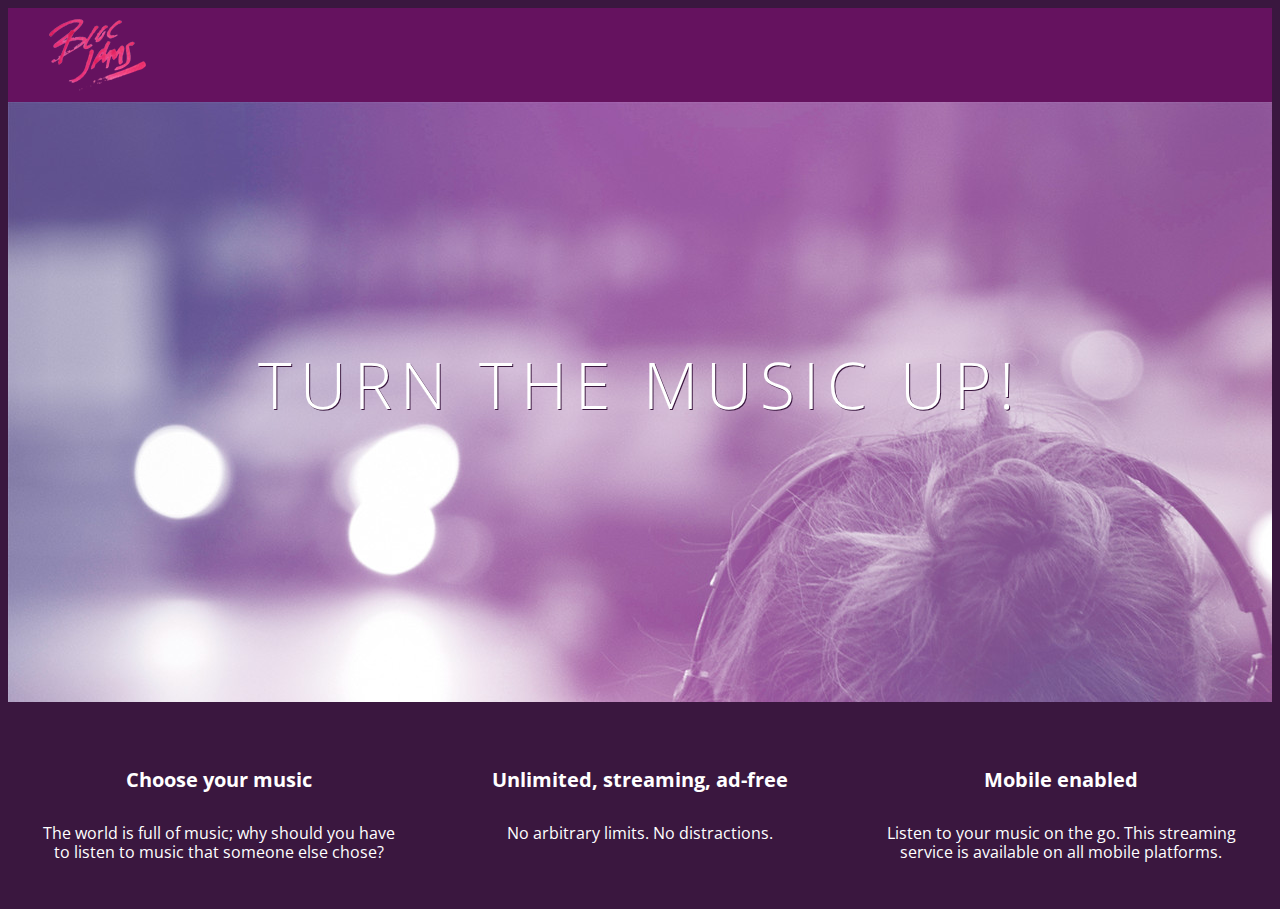
==== index.html @ 3419bdb1 "Checkpoint 3 Styles: completed" ====
<!DOCTYPE html>
<html>
    <head>
        <title>Bloc Jams</title>
        <link rel="stylesheet" type="text/css" href="http://fonts.googleapis.com/css?family=Open+Sans:400,800,600,700,300">
        <link rel="stylesheet" type="text/css" href="http://code.ionicframework.com/ionicons/2.0.1/css/ionicons.min.css">
        <link rel="stylesheet" type="text/css" href="styles/normalize.css">
        <link rel="stylesheet" type="text/css" href="styles/main.css">
    </head>
    <body class="landing">
        <nav class="navbar"><!-- nav bar-->
            <img src="assets/images/bloc_jams_logo.png" alt="bloc james log" class="logo">
        </nav>
        
        <section class="hero-content"><!--hero content-->
            <h1 class="hero-title">Turn the music up!</h1> 
        </section>
        
         <section class="selling-points"> <!-- selling points -->
             <div class="point">
                 <span class="ion-music-note"></span>
                 <h5 class="point-title">Choose your music</h5>
                 <p class="point-description">The world is full of music; why should you have to listen to music that someone else chose?</p>
             </div>
             <div class="point">
                 <span class="ion-radio-waves"></span>
                 <h5 class="point-title">Unlimited, streaming, ad-free</h5>
                 <p class="point-description">No arbitrary limits. No distractions.</p>
             </div>
             <div class="point">
                 <span class="ion-iphone"></span>
                 <h5 class="point-title">Mobile enabled</h5>
                 <p class="point-description">Listen to your music on the go. This streaming service is available on all mobile platforms.</p>
             </div>
        </section>
    </body>
</html>
---- styles/main.css ----
html {
    height: 100%; 
    font-size: 100%;
}

body {
     font-family: 'Open Sans'; 
     color: white;             
     min-height: 100%; 
 }
 
 body.landing {
     background-color: rgb(58,23,63); 
 }

.navbar {
    padding: 0.5rem;
    background-color: rgb(101,18,95);
}

.navbar .logo {
    position: relative; 
    left: 2rem;
}

.hero-content {
    position: relative;
    min-height: 600px;
    background-image: url(../assets/images/bloc_jams_bg.jpg);
    background-repeat: no-repeat;
    background-position: center center
    background-size: cover;
}

.hero-content .hero-title {
    position: absolute;
    top: 40%;
    -webkit-transform: translateY(-50%);
    -moz-transform: translateY(-50%);
    -ms-transform: translateY(-50%);
    transform: translateY(-50%);
    width: 100%;
    text-align: center;
    font-size: 4rem;
    font-weight: 300;
    text-transform: uppercase;
    letter-spacing: 0.5rem;
    text-shadow: 1px 1px 0px rgb(58,23,63);

}

 .selling-points {
     position: relative;
     display: table;
     width: 100%;
     -webkit-box-sizing: border-box;
     -moz-box-sizing: border-box;
     box-sizing: border-box; 
 }
 
 .point {
     display: table-cell;
     position: relative;
     width: 33.3%;
     padding: 2rem;
     text-align: center;
 }
 
 .point .point-title {
     font-size: 1.25rem;
 }
 
 .ion-music-note,
 .ion-radio-waves,
 .ion-iphone {
     color: rgb(233,50,117);
     font-size: 5rem;
 }
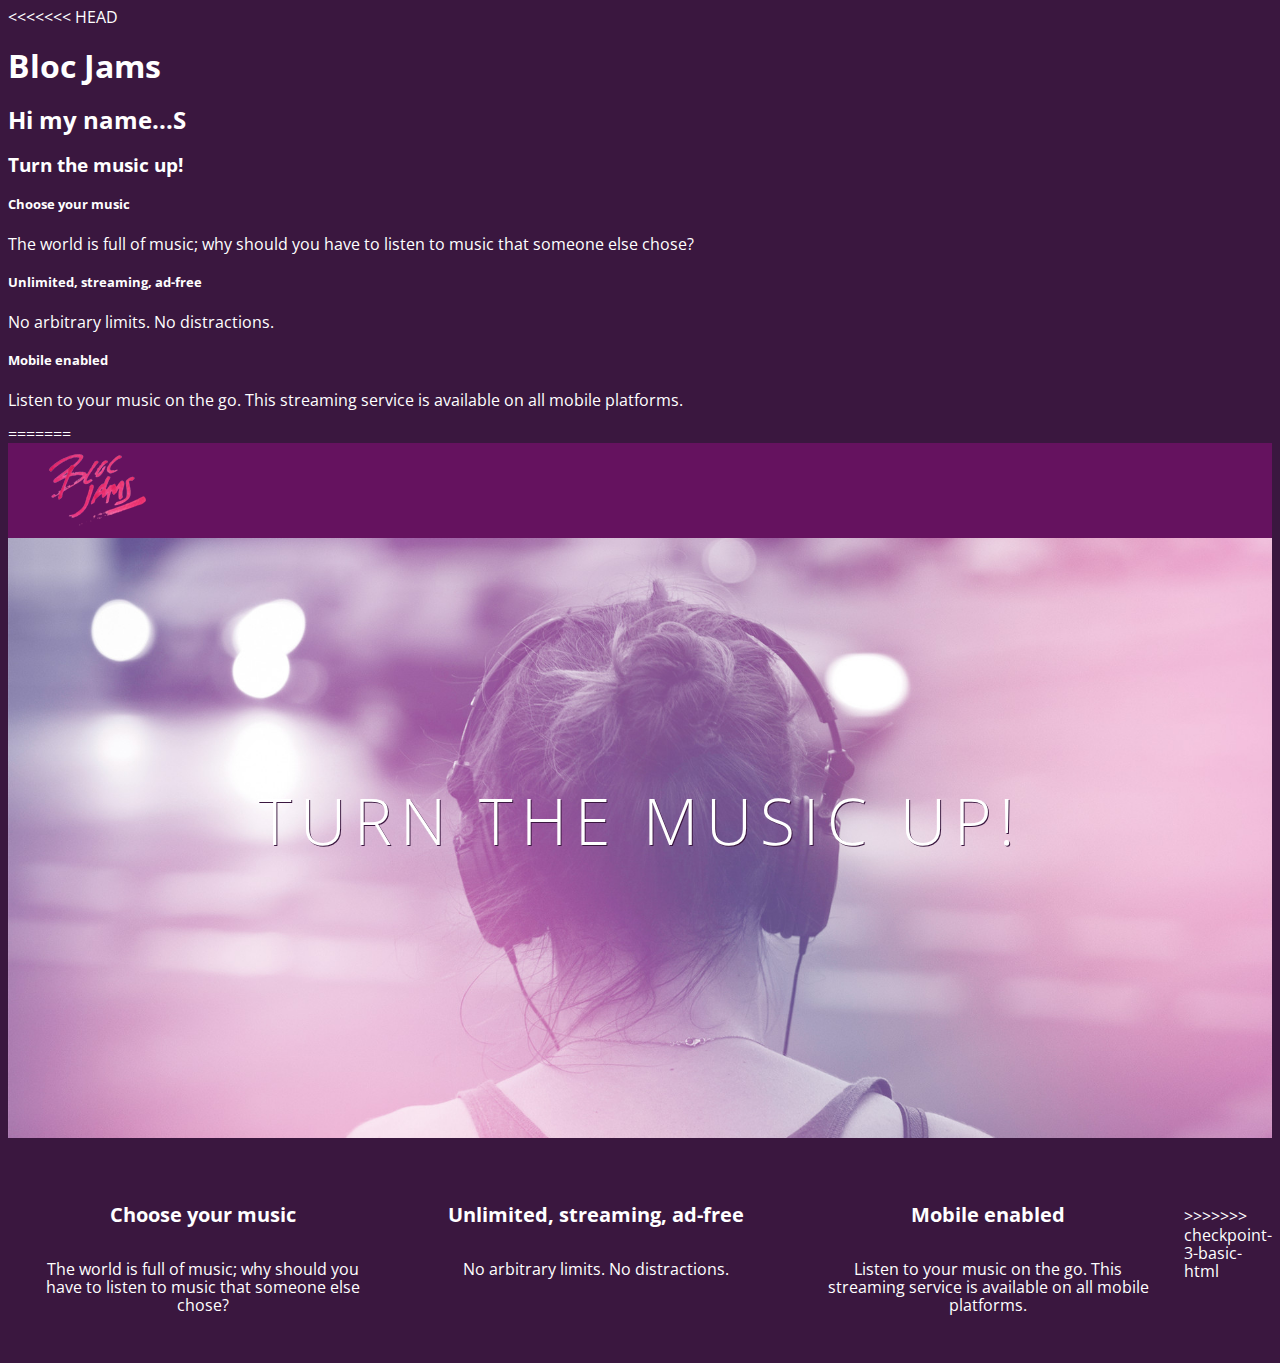
==== commit 49b8b33a: "Checkpoint 3 Styles: completed" ====
--- a/index.html
+++ b/index.html
@@ -2,6 +2,32 @@
 <html>
     <head>
         <title>Bloc Jams</title>
+<<<<<<< HEAD
+    </head>
+    <body>
+        <nav> <!-- naviation bar -->
+        </nav>
+        
+        <section> <!--hero content -->
+            <h1>Bloc Jams</h1>
+            <h2>Hi my name...S</h2>
+            <h3>Turn the music up!</h3>
+        </section>
+        
+        <section><!-- selling points -->
+            <div>
+                <h5>Choose your music</h5>
+                <p>The world is full of music; why should you have to listen to music that someone else chose?</p>
+            </div>
+            <div>
+                <h5>Unlimited, streaming, ad-free</h5>
+                <p>No arbitrary limits. No distractions.</p>
+            </div>
+            <div>
+                <h5>Mobile enabled</h5>
+                <p>Listen to your music on the go. This streaming service is available on all mobile platforms.</p>
+            </div>
+=======
         <link rel="stylesheet" type="text/css" href="http://fonts.googleapis.com/css?family=Open+Sans:400,800,600,700,300">
         <link rel="stylesheet" type="text/css" href="http://code.ionicframework.com/ionicons/2.0.1/css/ionicons.min.css">
         <link rel="stylesheet" type="text/css" href="styles/normalize.css">
@@ -32,6 +58,7 @@
                  <h5 class="point-title">Mobile enabled</h5>
                  <p class="point-description">Listen to your music on the go. This streaming service is available on all mobile platforms.</p>
              </div>
+>>>>>>> checkpoint-3-basic-html
         </section>
     </body>
 </html>--- a/styles/main.css
+++ b/styles/main.css
@@ -28,24 +28,24 @@
     min-height: 600px;
     background-image: url(../assets/images/bloc_jams_bg.jpg);
     background-repeat: no-repeat;
-    background-position: center center
+    background-position: center center;
     background-size: cover;
 }
 
 .hero-content .hero-title {
-    position: absolute;
-    top: 40%;
-    -webkit-transform: translateY(-50%);
+    position: absolute;           
+     top: 40%;                       
+    -transform: translateY(-50%);
     -moz-transform: translateY(-50%);
-    -ms-transform: translateY(-50%);
-    transform: translateY(-50%);
-    width: 100%;
-    text-align: center;
-    font-size: 4rem;
-    font-weight: 300;
-    text-transform: uppercase;
-    letter-spacing: 0.5rem;
-    text-shadow: 1px 1px 0px rgb(58,23,63);
+     -ms-transform: translateY(-50%);
+     transform: translateY(-50%);
+     width: 100%;                  
+     text-align: center;             
+     font-size: 4rem;                
+     font-weight: 300;               
+     text-transform: uppercase;      
+     letter-spacing: 0.5rem;         
+     text-shadow: 1px 1px 0px rgb(58,23,63);
 
 }
 
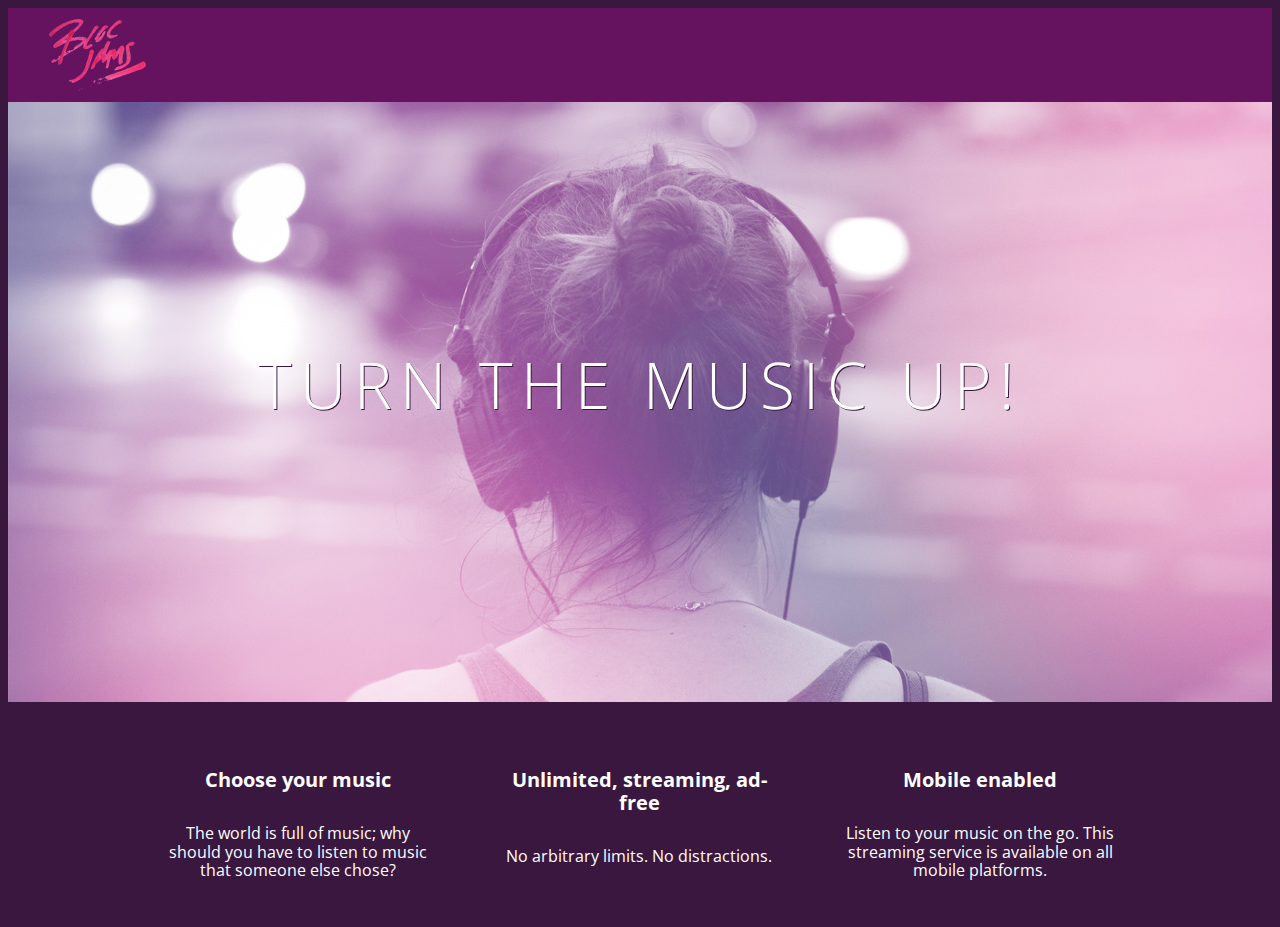
==== commit 191c0b78: "Checkpoint 4 Responsiveness: completed" ====
--- a/index.html
+++ b/index.html
@@ -2,36 +2,12 @@
 <html>
     <head>
         <title>Bloc Jams</title>
-<<<<<<< HEAD
-    </head>
-    <body>
-        <nav> <!-- naviation bar -->
-        </nav>
-        
-        <section> <!--hero content -->
-            <h1>Bloc Jams</h1>
-            <h2>Hi my name...S</h2>
-            <h3>Turn the music up!</h3>
-        </section>
-        
-        <section><!-- selling points -->
-            <div>
-                <h5>Choose your music</h5>
-                <p>The world is full of music; why should you have to listen to music that someone else chose?</p>
-            </div>
-            <div>
-                <h5>Unlimited, streaming, ad-free</h5>
-                <p>No arbitrary limits. No distractions.</p>
-            </div>
-            <div>
-                <h5>Mobile enabled</h5>
-                <p>Listen to your music on the go. This streaming service is available on all mobile platforms.</p>
-            </div>
-=======
+        <meta name="viewport" content="width=device-width, initial-scale=1">
         <link rel="stylesheet" type="text/css" href="http://fonts.googleapis.com/css?family=Open+Sans:400,800,600,700,300">
         <link rel="stylesheet" type="text/css" href="http://code.ionicframework.com/ionicons/2.0.1/css/ionicons.min.css">
         <link rel="stylesheet" type="text/css" href="styles/normalize.css">
         <link rel="stylesheet" type="text/css" href="styles/main.css">
+        <link rel="stylesheet" type="text/css" href="styles/landing.css">
     </head>
     <body class="landing">
         <nav class="navbar"><!-- nav bar-->
@@ -42,23 +18,22 @@
             <h1 class="hero-title">Turn the music up!</h1> 
         </section>
         
-         <section class="selling-points"> <!-- selling points -->
-             <div class="point">
+         <section class="selling-points container"> <!-- selling points -->
+             <div class="point column third">
                  <span class="ion-music-note"></span>
                  <h5 class="point-title">Choose your music</h5>
                  <p class="point-description">The world is full of music; why should you have to listen to music that someone else chose?</p>
              </div>
-             <div class="point">
+             <div class="point column third">
                  <span class="ion-radio-waves"></span>
                  <h5 class="point-title">Unlimited, streaming, ad-free</h5>
                  <p class="point-description">No arbitrary limits. No distractions.</p>
              </div>
-             <div class="point">
+             <div class="point column third">
                  <span class="ion-iphone"></span>
                  <h5 class="point-title">Mobile enabled</h5>
                  <p class="point-description">Listen to your music on the go. This streaming service is available on all mobile platforms.</p>
              </div>
->>>>>>> checkpoint-3-basic-html
         </section>
     </body>
 </html>--- a/styles/main.css
+++ b/styles/main.css
@@ -1,3 +1,36 @@
+ *, *::before, *::after {
+     -moz-box-sizing: border-box;
+     -webkit-box-sizing: border-box;
+     box-sizing: border-box;
+ }
+
+.container {
+     margin: 0 auto;
+     max-width: 64rem;
+ }
+
+@media (min-width: 640px) {
+    html { font-size: 112%; }   
+
+.column {
+         float: left;
+         padding-left: 1rem;
+         padding-right: 1rem;
+     }
+    
+    .column.full { width: 100%; }
+     .column.two-thirds { width: 66.7%; }
+     .column.half { width: 50%; }
+     .column.third { width: 33.3%; }
+     .column.fourth { width: 25%; }
+     .column.flow-opposite { float: right; }
+
+}
+
+@media (min-width: 1024px) {
+    html { font-size: 120%; }
+ }
+
 html {
     height: 100%; 
     font-size: 100%;
@@ -52,10 +85,7 @@
  .selling-points {
      position: relative;
      display: table;
-     width: 100%;
-     -webkit-box-sizing: border-box;
-     -moz-box-sizing: border-box;
-     box-sizing: border-box; 
+     width: 100%; 
  }
  
  .point {
--- a/styles/landing.css
+++ b/styles/landing.css
@@ -0,0 +1,49 @@
+ body.landing {
+     background-color: rgb(58,23,63);
+ }
+ 
+ .hero-content {
+     position: relative;
+     min-height: 600px;
+     background-image: url(../assets/images/bloc_jams_bg.jpg);
+     background-repeat: no-repeat;
+     background-position: center center;
+     background-size: cover;
+ }
+ 
+ .hero-content .hero-title {
+     position: absolute;
+     top: 40%;
+     -webkit-transform: translateY(-50%);
+     -moz-transform: translateY(-50%);
+     transform: translateY(-50%);
+     width: 100%;
+     text-align: center;
+     font-size: 4rem;
+     font-weight: 300;
+     text-transform: uppercase;
+     letter-spacing: 0.5rem;
+     text-shadow: 1px 1px 0px rgb(58,23,63);
+ }
+ 
+ .selling-points {
+     position: relative;
+        
+ }
+ 
+ .point {
+     position: relative;
+     padding: 2rem;
+     text-align: center;
+ }
+ 
+ .point .point-title {
+     font-size: 1.25rem;
+ }
+ 
+ .ion-music-note,
+ .ion-radio-waves,
+ .ion-iphone {
+     color: rgb(233,50,117);
+     font-size: 5rem;
+ }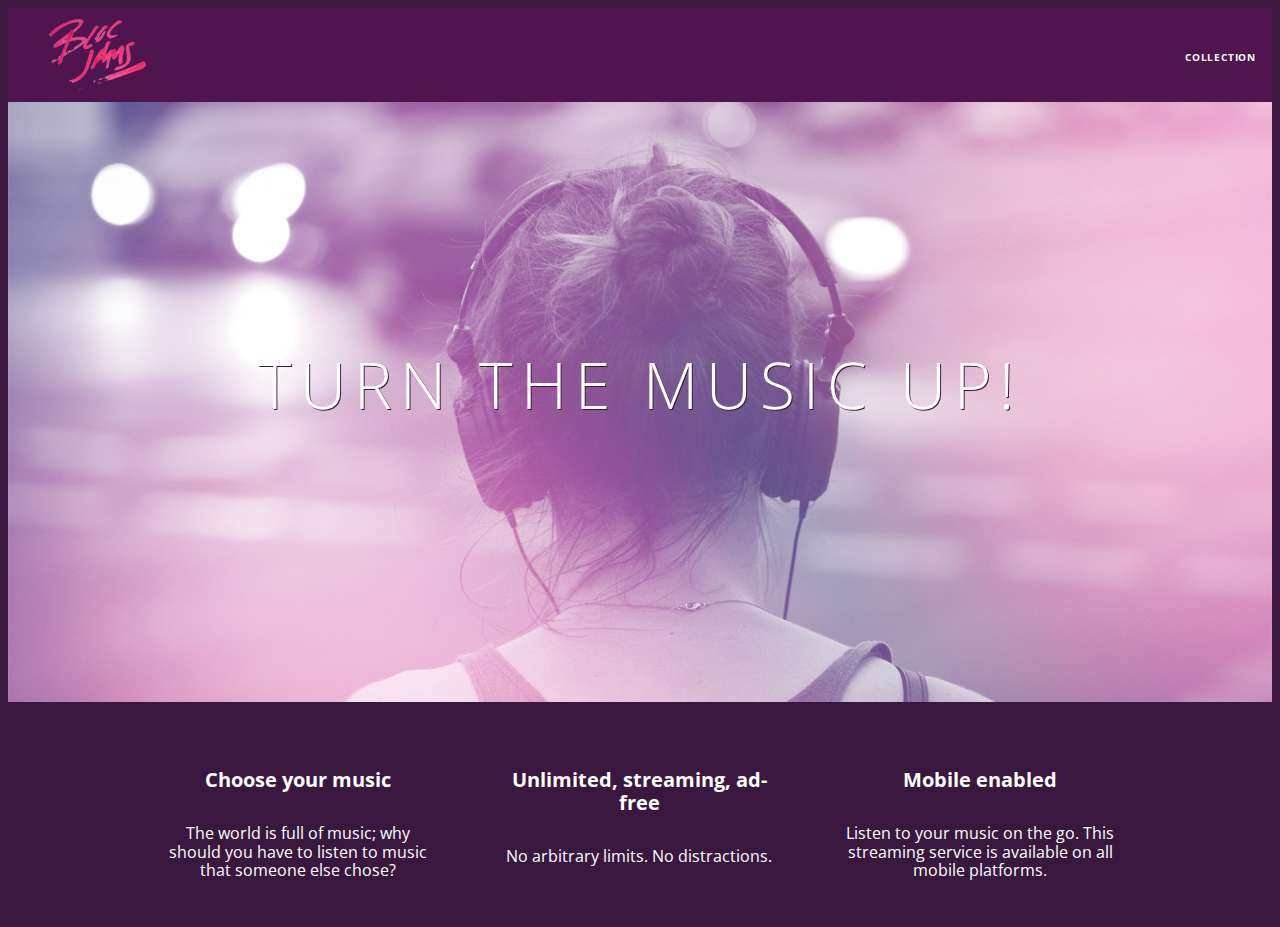
==== commit 416d2c5f: "Checkpoint 5 completed" ====
--- a/index.html
+++ b/index.html
@@ -11,7 +11,12 @@
     </head>
     <body class="landing">
         <nav class="navbar"><!-- nav bar-->
-            <img src="assets/images/bloc_jams_logo.png" alt="bloc james log" class="logo">
+            <a href="index.html" class="logo">
+             <img src="assets/images/bloc_jams_logo.png" alt="bloc jams logo">
+         </a>
+         <div class="links-container">
+             <a href="collection.html" class="navbar-link">collection</a>
+         </div>
         </nav>
         
         <section class="hero-content"><!--hero content-->
--- a/styles/main.css
+++ b/styles/main.css
@@ -47,13 +47,52 @@
  }
 
 .navbar {
+    position: relative;
     padding: 0.5rem;
-    background-color: rgb(101,18,95);
+    background-color: rgba(101,18,95,0.5);
+    z-index: 1;
+    
 }
 
 .navbar .logo {
     position: relative; 
     left: 2rem;
+    cursor: pointer; 
+}
+
+.navbar .links-container {
+     display: table;
+     position: absolute;
+     top: 0;
+     right: 0;
+     height: 100px;
+     color: white;
+     text-decoration: none;
+ }
+ 
+ .links-container .navbar-link {
+     display: table-cell;
+     position: relative;
+     height: 100%;
+     padding-left: 1rem;
+     padding-right: 1rem;
+     vertical-align: middle;
+     color: white;
+     font-size: 0.625rem;
+     letter-spacing: 0.05rem;
+     font-weight: 700;
+     text-transform: uppercase;
+     text-decoration: none;
+     cursor: pointer;
+ }
+ 
+ .links-container .navbar-link:hover {
+     color: rgb(233,50,117);
+ }
+
+.links-container .navbar-link:active{
+    color: rgb(233,50,117);
+    background-color: white;
 }
 
 .hero-content {
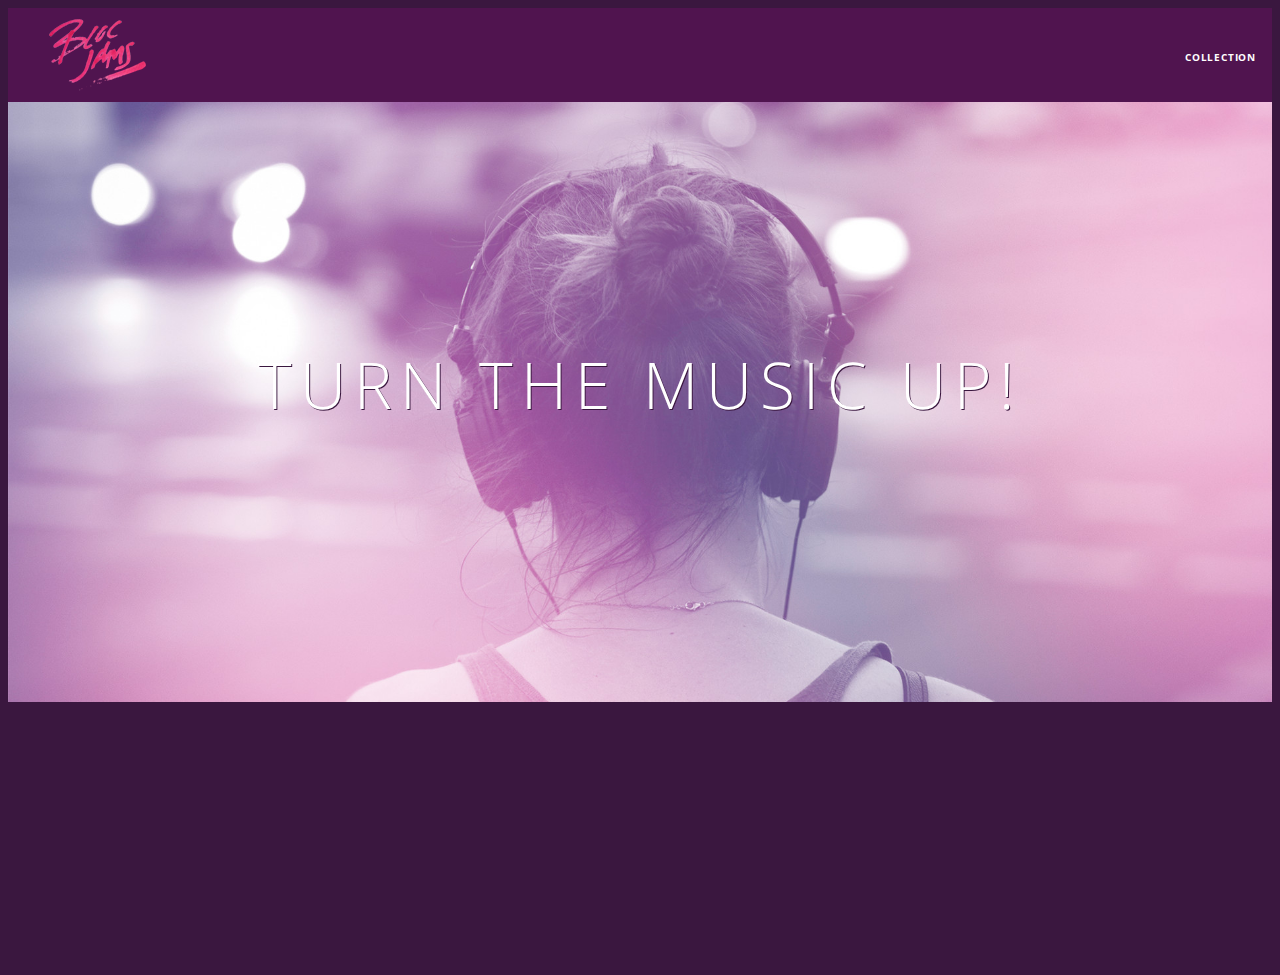
==== commit 600ff240: "Checkpoint 9 Events: Completed" ====
--- a/index.html
+++ b/index.html
@@ -40,5 +40,6 @@
                  <p class="point-description">Listen to your music on the go. This streaming service is available on all mobile platforms.</p>
              </div>
         </section>
+        <script src="scripts/landing.js"></script>
     </body>
 </html>--- a/styles/main.css
+++ b/styles/main.css
@@ -8,6 +8,10 @@
      margin: 0 auto;
      max-width: 64rem;
  }
+
+.container.narrow {
+    max-width: 56rem;
+}
 
 @media (min-width: 640px) {
     html { font-size: 112%; }   
--- a/styles/landing.css
+++ b/styles/landing.css
@@ -35,6 +35,17 @@
      position: relative;
      padding: 2rem;
      text-align: center;
+     opacity: 0;
+     -webkit-transform: scaleX(0.9) translateY(3rem);
+     -moz-transform: scaleX(0.9) translateY(3rem);
+     transform: scaleX(0.9) translateY(3rem);
+     -webkit-transition: all 0.25s ease-in-out;
+     -moz-transition: all 0.25s ease-in-out;
+     transition: all 0.25s ease-in-out;
+     -webkit-transition-delay: 0.2s;
+     -moz-transition-delay: 0.2s;
+     transition-delay: 0.2s;
+ }
  }
  
  .point .point-title {
